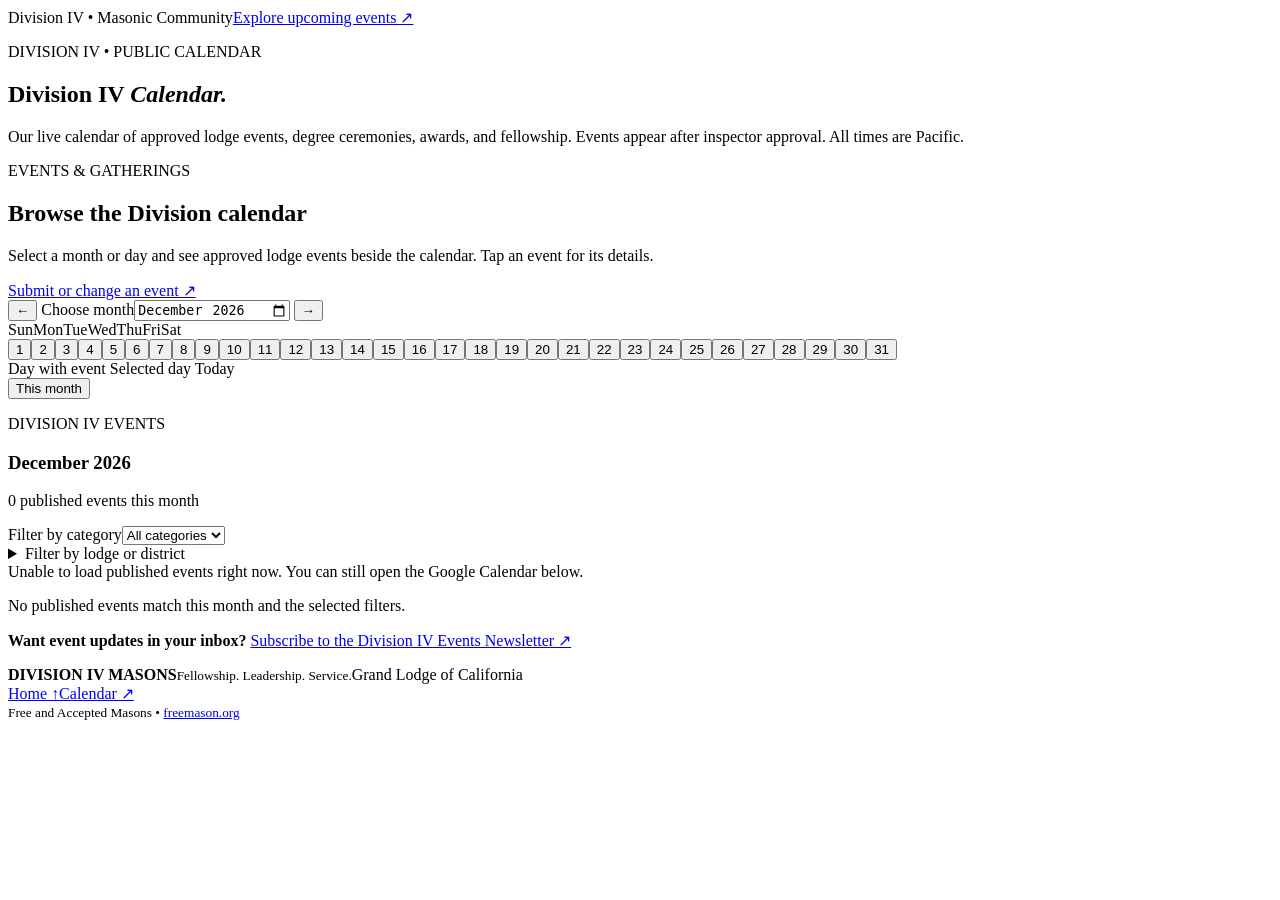
==== calendar/index.html @ 7f37354e "Remove live calendar embeds and mark NorCal frontend as development-only" ====
<!doctype html><html lang="en"><head><meta charset="utf-8"><meta name="viewport" content="width=device-width,initial-scale=1"><meta name="apple-mobile-web-app-title" content="Division IV"><link rel="manifest" href="/manifest.webmanifest"><meta name="theme-color" content="#091b31"><meta name="description" content="Browse Division IV Masonic events, degrees, schools of instruction, and lodge gatherings. See event dates, times, locations, and details."><title>Calendar | Division IV Masons</title><link rel="icon" type="image/x-icon" href="/assets/favicon.ico?v=20261028"><link rel="icon" type="image/png" sizes="256x256" href="/assets/favicon.png?v=20261028"><link rel="apple-touch-icon" sizes="180x180" href="/assets/apple-touch-icon.png?v=20261028"><link rel="stylesheet" href="/styles.css?v=17"><link rel="stylesheet" href="/shared/header.css?v=2">
<link rel="canonical" href="https://dev.norcalmasons.org/calendar/">
<meta property="og:type" content="website">
<meta property="og:site_name" content="Division IV Masons">
<meta property="og:locale" content="en_US">
<meta property="og:title" content="Division IV Calendar | Division IV Masons">
<meta property="og:description" content="Browse Division IV Masonic events, degrees, schools of instruction, and lodge gatherings. See event dates, times, locations, and details.">
<meta property="og:url" content="https://dev.norcalmasons.org/calendar/">
<meta property="og:image" content="https://dev.norcalmasons.org/assets/emblem.png?v=20261028b">
<meta property="og:image:type" content="image/png">
<meta property="og:image:width" content="620">
<meta property="og:image:height" content="620">
<meta property="og:image:alt" content="Division IV Masons gold-and-blue emblem">
<meta name="twitter:card" content="summary">
<meta name="twitter:title" content="Division IV Calendar | Division IV Masons">
<meta name="twitter:description" content="Browse Division IV Masonic events, degrees, schools of instruction, and lodge gatherings. See event dates, times, locations, and details.">
<meta name="twitter:image" content="https://dev.norcalmasons.org/assets/emblem.png?v=20261028b">
<meta name="robots" content="noindex,nofollow">
</head><body><div class="topline"><span>Division IV • Masonic Community</span><a href="/calendar/">Explore upcoming events ↗</a></div><header data-division-header="public"></header><main id="content">
<section class="calendar-hero"><p class="eyebrow">DIVISION IV • PUBLIC CALENDAR</p>
<h1>Division IV <em>Calendar.</em></h1>
<p>Our live calendar of approved lodge events, degree ceremonies, awards, and fellowship. Events appear after inspector approval. All times are Pacific.</p>
</section>
<section class="calendar-main" aria-labelledby="calendar-heading"><div class="calendar-container">
<div class="calendar-intro"><div><p class="kicker">EVENTS &amp; GATHERINGS</p><h2 id="calendar-heading">Browse the Division calendar</h2><p>Select a month or day and see approved lodge events beside the calendar. Tap an event for its details.</p></div>
<div class="calendar-buttons"><a class="btn navy" href="/events/" target="_blank" rel="noopener noreferrer">Submit or change an event ↗</a></div></div>
<section class="division-calendar-board" id="events-list" aria-labelledby="month-browser-heading">
  <div class="calendar-browser-layout">
    <div class="calendar-month-side">
      <div class="calendar-month-toolbar">
        <button id="month-prev" type="button" class="month-arrow" aria-label="Previous month">←</button>
        <label class="calendar-month-picker"><span class="visually-hidden">Choose month</span><input type="month" id="month-picker" aria-label="Choose month"></label>
        <button id="month-next" type="button" class="month-arrow" aria-label="Next month">→</button>
      </div>
      <div class="calendar-weekday-row" aria-hidden="true"><span>Sun</span><span>Mon</span><span>Tue</span><span>Wed</span><span>Thu</span><span>Fri</span><span>Sat</span></div>
      <div id="month-days" class="calendar-days-grid" role="group" aria-label="Select a day to filter events"><p class="calendar-feed-loading">Loading calendar…</p></div>
      <div class="calendar-legend" aria-label="Calendar legend"><span><i class="legend-dot"></i> Day with event</span><span><i class="legend-selected"></i> Selected day</span><span><i class="legend-today"></i> Today</span></div>
      <div class="month-side-actions"><button id="month-today" class="month-today" type="button">This month</button><button id="month-clear-day" class="month-clear-day" type="button" hidden>Show all days</button></div>
    </div>
    <div class="calendar-events-side">
      <div class="calendar-list-top">
        <div><p class="kicker">DIVISION IV EVENTS</p><h3 id="month-browser-heading">Calendar of Events</h3><p class="month-list-subtitle" id="month-list-summary" aria-live="polite">Loading published events…</p></div>
        <div class="month-filter"><label for="month-category-filter">Filter by category</label><select id="month-category-filter"><option value="">All categories</option></select></div>
      </div>
      <details class="month-advanced-filters"><summary>Filter by lodge or district</summary>
        <div class="month-filter-grid"><label>Host lodge<select id="month-lodge-filter"><option value="">All lodges</option></select></label><label>District<select id="month-district-filter"><option value="">All districts</option></select></label><button id="month-reset-filters" type="button">Clear filters</button></div>
      </details>
      <div id="month-events-message" class="month-events-message" role="status" aria-live="polite"></div>
      <div id="month-event-list" class="month-event-list" aria-label="Approved events for selected month"></div>
    </div>
  </div>
</section>
<dialog id="public-event-dialog" class="public-event-dialog" aria-label="Division IV event details"><button type="button" id="public-event-close" class="public-event-close" aria-label="Close event details">✕</button><div id="public-event-detail"></div></dialog>
<details class="google-calendar-drawer" id="classic-calendar" hidden>
  <summary>Prefer the classic Google Calendar? <span>Open full calendar view</span></summary>
  <div class="calendar-view-controls" role="group" aria-label="Google Calendar display mode"><span>Display:</span><button type="button" data-calendar-mode="AGENDA" aria-pressed="false">Agenda</button><button type="button" data-calendar-mode="MONTH" aria-pressed="true">Month</button></div>
  <div class="calendar-embed"><iframe title="Live Division IV Masonic Events Google Calendar" loading="lazy" referrerpolicy="strict-origin-when-cross-origin" allowfullscreen></iframe></div>
  <p class="calendar-help">If Google Calendar doesn't display in your browser, <a id="calendar-external-link" href="#" target="_blank" rel="noopener noreferrer"><u>open Google Calendar in a separate tab ↗</u></a>.</p>
</details>
<aside class="calendar-newsletter-link" id="newsletter-signup">
  <p><strong>Want event updates in your inbox?</strong> <a href="/#newsletter-signup">Subscribe to the Division IV Events Newsletter ↗</a></p>
  <p id="division-newsletter-status" class="division-newsletter-status" role="status" aria-live="polite" hidden></p>
</aside>
<div class="calendar-subscriptions" hidden><h3>Stay connected</h3>
<p>Subscribe once to keep Division IV events in your own calendar application.</p>
<div class="calendar-buttons">
<a href="#" data-calendar-subscription="google" target="_blank" rel="noopener noreferrer">Add to Google Calendar ↗</a>
<a href="#" data-calendar-subscription="webcal">Subscribe in Apple / Outlook ↗</a>
<a href="#" data-calendar-subscription="ics" target="_blank" rel="noopener noreferrer">Download / use .ics feed ↗</a></div></div>
</div></section></main><footer><div class="footer-brand"><img src="/assets/emblem.png?v=20261028b" alt=""><span class="division-wordmark"><strong>DIVISION IV MASONS</strong><small>Fellowship. Leadership. Service.</small><span class="brand-affiliation">Grand Lodge of California</span></span></div><div class="footer-links"><a href="/">Home ↑</a><a href="/calendar/">Calendar ↗</a></div><small>Free and Accepted Masons • <a href="https://freemason.org/" target="_blank" rel="noopener noreferrer">freemason.org</a></small></footer><script defer src="/shared/header.js?v=4"></script><script src="/script.js?v=5" defer></script><script src="/event-calendar.js?v=1" defer></script><script src="/month-calendar.js?v=2" defer></script><script src="/newsletter-public.js?v=2" defer></script></body></html>
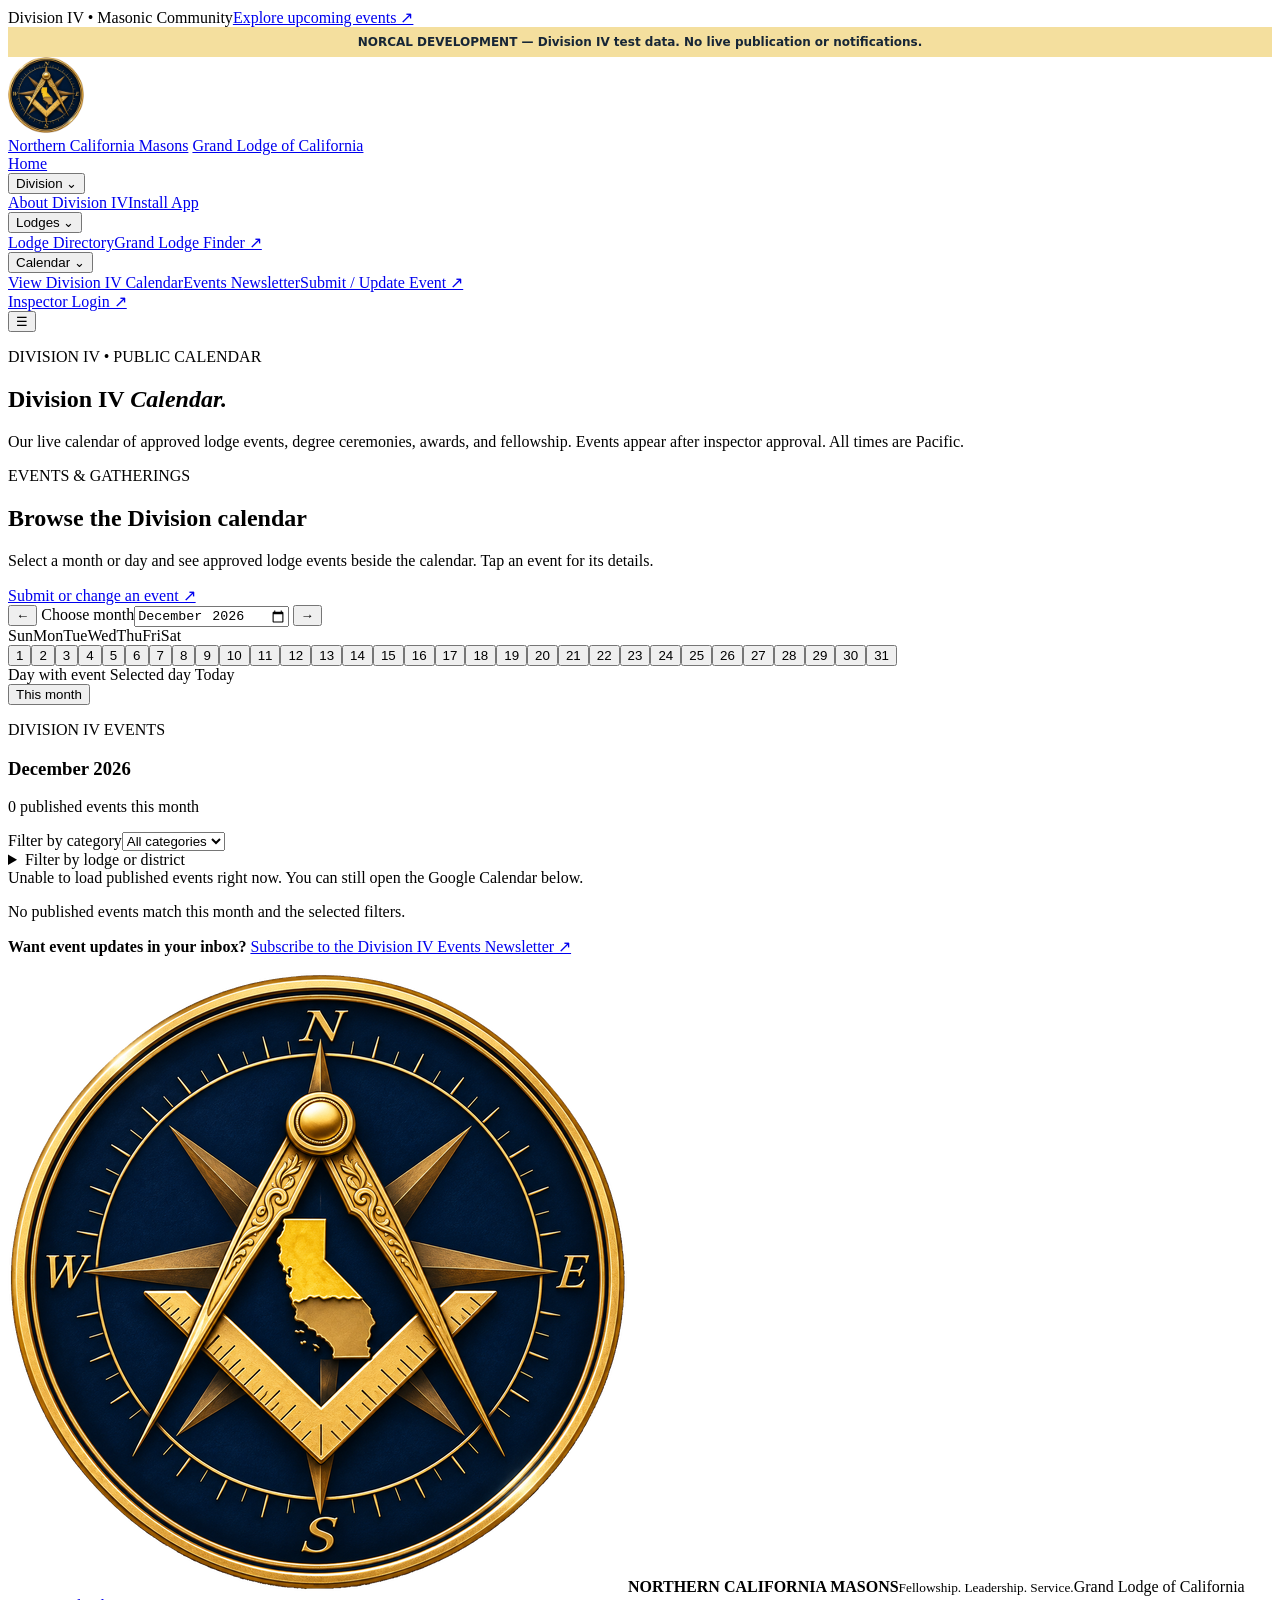
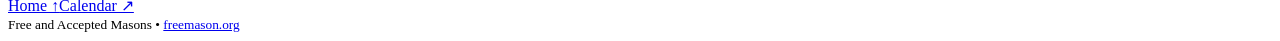
==== commit df230e46: "Apply approved NorCal emblem and refresh website branding references" ====
--- a/calendar/index.html
+++ b/calendar/index.html
@@ -1,20 +1,20 @@
-<!doctype html><html lang="en"><head><meta charset="utf-8"><meta name="viewport" content="width=device-width,initial-scale=1"><meta name="apple-mobile-web-app-title" content="Division IV"><link rel="manifest" href="/manifest.webmanifest"><meta name="theme-color" content="#091b31"><meta name="description" content="Browse Division IV Masonic events, degrees, schools of instruction, and lodge gatherings. See event dates, times, locations, and details."><title>Calendar | Division IV Masons</title><link rel="icon" type="image/x-icon" href="/assets/favicon.ico?v=20261028"><link rel="icon" type="image/png" sizes="256x256" href="/assets/favicon.png?v=20261028"><link rel="apple-touch-icon" sizes="180x180" href="/assets/apple-touch-icon.png?v=20261028"><link rel="stylesheet" href="/styles.css?v=17"><link rel="stylesheet" href="/shared/header.css?v=2">
+<!doctype html><html lang="en"><head><meta charset="utf-8"><meta name="viewport" content="width=device-width,initial-scale=1"><meta name="apple-mobile-web-app-title" content="NorCal Masons"><link rel="manifest" href="/manifest.webmanifest?v=20261125a"><meta name="theme-color" content="#091b31"><meta name="description" content="Browse Division IV Masonic events, degrees, schools of instruction, and lodge gatherings. See event dates, times, locations, and details."><title>Calendar | Northern California Masons</title><link rel="icon" type="image/x-icon" href="/assets/favicon.ico?v=20261125a"><link rel="icon" type="image/png" sizes="256x256" href="/assets/favicon.png?v=20261125a"><link rel="apple-touch-icon" sizes="180x180" href="/assets/apple-touch-icon.png?v=20261125a"><link rel="stylesheet" href="/styles.css?v=17"><link rel="stylesheet" href="/shared/header.css?v=2">
 <link rel="canonical" href="https://dev.norcalmasons.org/calendar/">
 <meta property="og:type" content="website">
-<meta property="og:site_name" content="Division IV Masons">
+<meta property="og:site_name" content="Northern California Masons">
 <meta property="og:locale" content="en_US">
-<meta property="og:title" content="Division IV Calendar | Division IV Masons">
+<meta property="og:title" content="Division IV Calendar | Northern California Masons">
 <meta property="og:description" content="Browse Division IV Masonic events, degrees, schools of instruction, and lodge gatherings. See event dates, times, locations, and details.">
 <meta property="og:url" content="https://dev.norcalmasons.org/calendar/">
-<meta property="og:image" content="https://dev.norcalmasons.org/assets/emblem.png?v=20261028b">
+<meta property="og:image" content="https://dev.norcalmasons.org/assets/emblem.png?v=20261125a">
 <meta property="og:image:type" content="image/png">
 <meta property="og:image:width" content="620">
 <meta property="og:image:height" content="620">
-<meta property="og:image:alt" content="Division IV Masons gold-and-blue emblem">
+<meta property="og:image:alt" content="Northern California Masons gold-and-blue emblem">
 <meta name="twitter:card" content="summary">
-<meta name="twitter:title" content="Division IV Calendar | Division IV Masons">
+<meta name="twitter:title" content="Division IV Calendar | Northern California Masons">
 <meta name="twitter:description" content="Browse Division IV Masonic events, degrees, schools of instruction, and lodge gatherings. See event dates, times, locations, and details.">
-<meta name="twitter:image" content="https://dev.norcalmasons.org/assets/emblem.png?v=20261028b">
+<meta name="twitter:image" content="https://dev.norcalmasons.org/assets/emblem.png?v=20261125a">
 <meta name="robots" content="noindex,nofollow">
 </head><body><div class="topline"><span>Division IV • Masonic Community</span><a href="/calendar/">Explore upcoming events ↗</a></div><header data-division-header="public"></header><main id="content">
 <section class="calendar-hero"><p class="eyebrow">DIVISION IV • PUBLIC CALENDAR</p>
@@ -67,4 +67,4 @@
 <a href="#" data-calendar-subscription="google" target="_blank" rel="noopener noreferrer">Add to Google Calendar ↗</a>
 <a href="#" data-calendar-subscription="webcal">Subscribe in Apple / Outlook ↗</a>
 <a href="#" data-calendar-subscription="ics" target="_blank" rel="noopener noreferrer">Download / use .ics feed ↗</a></div></div>
-</div></section></main><footer><div class="footer-brand"><img src="/assets/emblem.png?v=20261028b" alt=""><span class="division-wordmark"><strong>DIVISION IV MASONS</strong><small>Fellowship. Leadership. Service.</small><span class="brand-affiliation">Grand Lodge of California</span></span></div><div class="footer-links"><a href="/">Home ↑</a><a href="/calendar/">Calendar ↗</a></div><small>Free and Accepted Masons • <a href="https://freemason.org/" target="_blank" rel="noopener noreferrer">freemason.org</a></small></footer><script defer src="/shared/header.js?v=4"></script><script src="/script.js?v=5" defer></script><script src="/event-calendar.js?v=1" defer></script><script src="/month-calendar.js?v=2" defer></script><script src="/newsletter-public.js?v=2" defer></script></body></html>+</div></section></main><footer><div class="footer-brand"><img src="/assets/emblem.png?v=20261125a" alt=""><span class="division-wordmark"><strong>NORTHERN CALIFORNIA MASONS</strong><small>Fellowship. Leadership. Service.</small><span class="brand-affiliation">Grand Lodge of California</span></span></div><div class="footer-links"><a href="/">Home ↑</a><a href="/calendar/">Calendar ↗</a></div><small>Free and Accepted Masons • <a href="https://freemason.org/" target="_blank" rel="noopener noreferrer">freemason.org</a></small></footer><script defer src="/shared/header.js?v=5"></script><script src="/script.js?v=5" defer></script><script src="/event-calendar.js?v=1" defer></script><script src="/month-calendar.js?v=2" defer></script><script src="/newsletter-public.js?v=2" defer></script></body></html>
